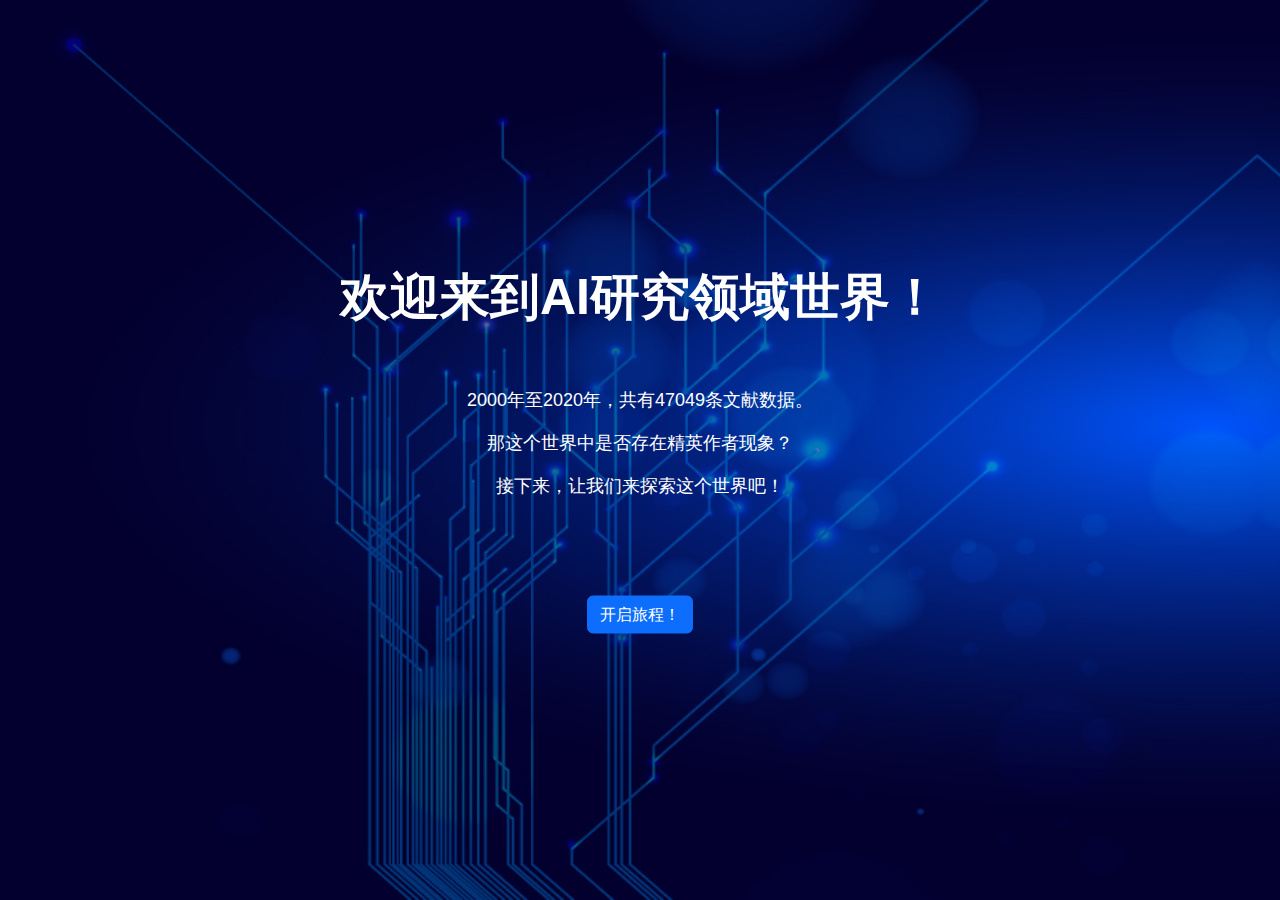
==== index.html @ 8c7109ee "Initial commit" ====
<!DOCTYPE html>
<html lang="en">
<head>
    <meta charset="UTF-8">
    <meta name="viewport" content="width=device-width, initial-scale=1.0">
    <title>欢迎页</title>
    <!-- Bootstrap CSS -->
    <link href="https://cdn.jsdelivr.net/npm/bootstrap@5.1.0/dist/css/bootstrap.min.css" rel="stylesheet">
    <!-- Custom CSS -->
    <link rel="stylesheet" href="css/styles.css">
</head>
<body id="index-page">
    <div class="container-fluid d-flex align-items-center justify-content-center vh-100">
        <div class="index-text-center">
            <h1>欢迎来到AI研究领域世界！</h1>
            <p>2000年至2020年，共有47049条文献数据。</p>
            <p>那这个世界中是否存在精英作者现象？</p>
            <p>接下来，让我们来探索这个世界吧！</p>
            <a href="introduction.html" id="index-start-button" class="btn btn-primary">开启旅程！</a>
        </div>
    </div>

    <!-- Bootstrap Bundle with Popper -->
    <script src="https://cdn.jsdelivr.net/npm/bootstrap@5.1.0/dist/js/bootstrap.bundle.min.js"></script>
</body>
</html>
---- css/styles.css ----
/* Common Styles */
body {
    font-family: Arial, sans-serif;
}

.container-fluid {
    padding: 0;
}

/* Specific Styles for Index Page */
#index-page {
    background-image: url('../data/img/index_background.jpg');
    background-size: cover;
    background-repeat: no-repeat;
    background-attachment: fixed;
    
}

.index-text-center {
    position: absolute;
    top: 50%; /* Adjust top positioning as needed */
    left: 50%; /* Adjust left positioning as needed */
    transform: translate(-50%, -50%); /* Center the text vertically and horizontally */
    text-align: center; /* Align the text center */
    color: white; /* Set text color */
}

.index-text-center h1 {
    font-size: 50px; /* Adjust font size as needed */
    margin-bottom: 60px; /* Adjust spacing between text elements */
    font-weight: bold;
}

.index-text-center p {
    font-size: 18px; /* Adjust font size as needed */
}

#index-start-button {
    margin-top: 80px;
}

/* Specific Styles for Introduction Page */
#introduction-page {
    background-color: #03002F;
}

#introduction-text {
    color: #f8f9fa;
}

#introduction-text h1 {
    margin: 20px;
    font-weight: bold;
    text-align: center;
    color: #f8f9fa;
}

#introduction-text h2 {
    margin: 20px;
    font-weight: bold;
    text-align: left;
    color: #f8f9fa;
}

#introduction-text p.desc1 {
    text-align: center;
    color: #f8f9fa;
}

#introduction-text p {
    text-align: left;
    color: #f8f9fa;
}

#journal-bin-button {
    margin-top: 20px;
    margin-bottom: 10px;
    margin-left: 20px;
}

/* Specific Styles for Journal Page */
#journal-page {
    background-color: #03002F;
}

#journal-text {
    color: #f8f9fa;
}

#journal-text h1 {
    margin: 20px;
    font-weight: bold;
    text-align: center;
    color: #f8f9fa;
}

#journal-text h2 {
    margin: 20px;
    font-weight: bold;
    text-align: left;
    color: #f8f9fa;
}

#journal-text p {
    text-align: left;
    color: #f8f9fa;
}

.journal-chart {
    font: 10px sans-serif;
    width: 100%;
}
.bar {
    fill: rgb(148, 192, 227);
}
.bar:hover {
    fill: orange;
}
.axis {
    font: 10px sans-serif;
}
.axis path,
.axis line {
    fill: none;
    stroke: #000;
    shape-rendering: crispEdges;
}
.legend {
    font-size: 12px;
    display: inline-block;
    padding: 6px;
}
.tooltip {
    position: absolute;
    text-align: center;
    width: 80px;
    height: auto;
    padding: 2px;
    font: 12px sans-serif;
    background: lightsteelblue;
    border: 0px;
    border-radius: 8px;
    pointer-events: none;
    opacity: 0;
}


/* Specific Styles for Topic Page */
#topic-page {
    background-color: #03002F;
}

.chart-container {
    flex: 1;
    display: flex;
    flex-direction: column;
    align-items: left;
    margin-left: 20px;
}

.topic-chart1-container,
.topic-chart2-container {
    width: 100%;
    height: 400px;
}


#topic-text {
    color: #f8f9fa;
}

#topic-text h1 {
    margin: 20px;
    font-weight: bold;
    text-align: center;
    color: #f8f9fa;
}

#topic-text h2 {
    margin: 20px;
    font-weight: bold;
    text-align: left;
    color: #f8f9fa;
}

#topic-text p {
    text-align: left;
    color: #f8f9fa;
}

/* Specific Styles for Map Page */
#map-page {
    background-color: #03002F;
}

#map-text {
    color: #f8f9fa;
}

#map-text h1 {
    margin: 20px;
    font-weight: bold;
    text-align: center;
    color: #f8f9fa;
}

#map-text h2 {
    margin: 20px;
    font-weight: bold;
    text-align: left;
    color: #f8f9fa;
}

#map-text p {
    text-align: left;
    color: #f8f9fa;
}

#map-chart {
    width: 100%;
    height: 600px;
}

.end-button {
    position: fixed;
    bottom: 20px;
    right: 20px;
    z-index: 1000;
}

/* Specific Styles for End Page */
#end-page {
    background-image: url('../data/img/index_background.jpg');
    background-size: cover;
    background-repeat: no-repeat;
    background-attachment: fixed;
    
}

.end-text-center {
    position: absolute;
    top: 50%; /* Adjust top positioning as needed */
    left: 50%; /* Adjust left positioning as needed */
    transform: translate(-50%, -50%); /* Center the text vertically and horizontally */
    text-align: center; /* Align the text center */
    color: white; /* Set text color */
}

.end-text-center h1 {
    font-size: 50px; /* Adjust font size as needed */
    font-weight: bold;
}

.end-text-center p {
    margin:20px;
    font-size: 14px; /* Adjust font size as needed */
    text-align: justify-left;
}

#end-start-button {
    margin:10px;
}
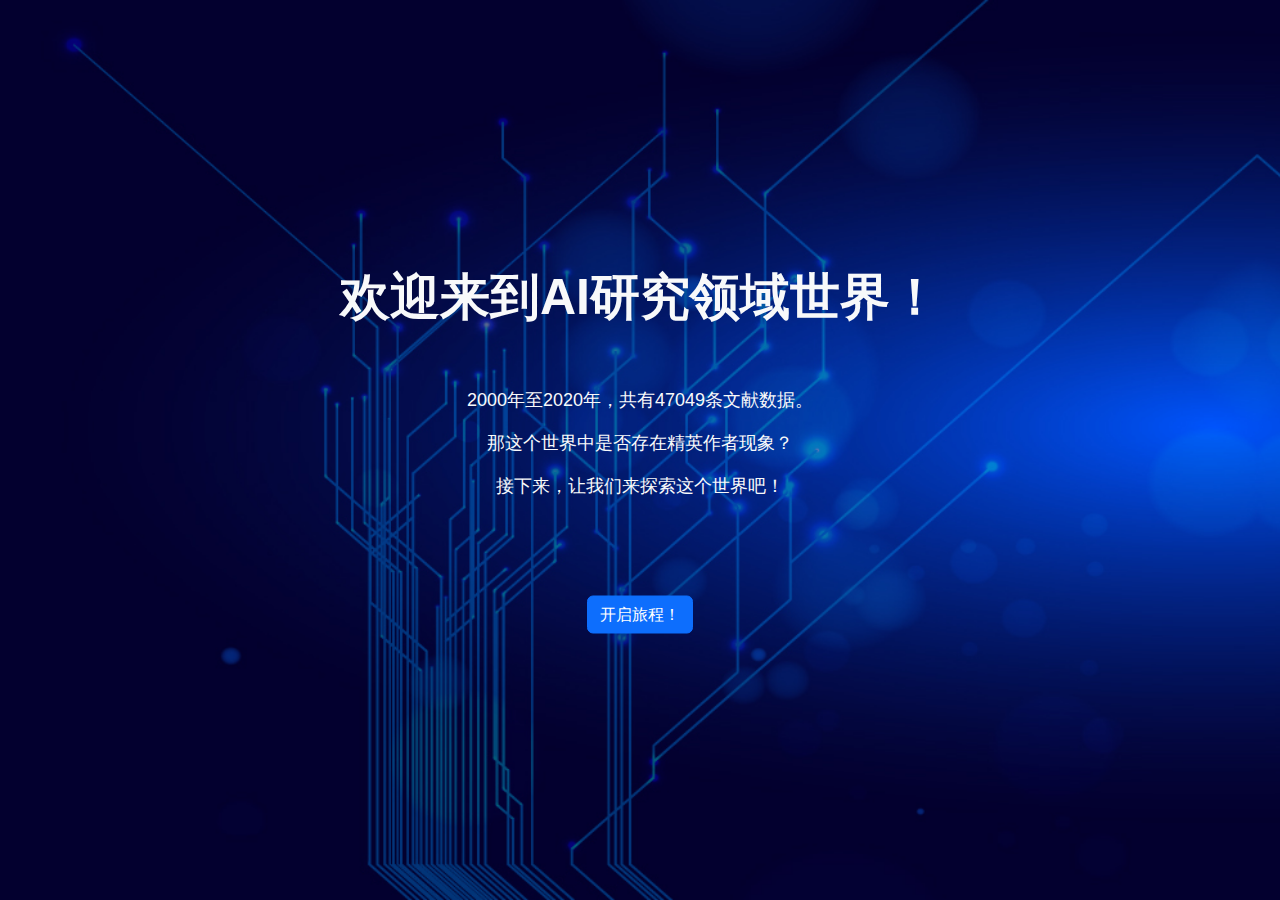
==== commit 384fc913: "updated_webpage" ====
--- a/index.html
+++ b/index.html
@@ -16,7 +16,7 @@
             <p>2000年至2020年，共有47049条文献数据。</p>
             <p>那这个世界中是否存在精英作者现象？</p>
             <p>接下来，让我们来探索这个世界吧！</p>
-            <a href="introduction.html" id="index-start-button" class="btn btn-primary">开启旅程！</a>
+            <a href="transition.html" id="index-start-button" class="btn btn-primary">开启旅程！</a>
         </div>
     </div>
 
--- a/css/styles.css
+++ b/css/styles.css
@@ -1,10 +1,19 @@
 /* Common Styles */
 body {
-    font-family: Arial, sans-serif;
+    font-family:
+    -apple-system,
+    BlinkMacSystemFont,
+    "Segoe UI",
+    Roboto,
+    "Helvetica Neue", Arial,
+    "Noto Sans",
+    "Liberation Sans",
+    sans-serif,
+    "Apple Color Emoji", "Segoe UI Emoji", "Segoe UI Symbol", "Noto Color Emoji";
 }
 
 .container-fluid {
-    padding: 0;
+    padding: 10px;
 }
 
 /* Specific Styles for Index Page */
@@ -22,7 +31,7 @@
     left: 50%; /* Adjust left positioning as needed */
     transform: translate(-50%, -50%); /* Center the text vertically and horizontally */
     text-align: center; /* Align the text center */
-    color: white; /* Set text color */
+    color: #f8f9fa; /* Set text color */
 }
 
 .index-text-center h1 {
@@ -39,6 +48,65 @@
     margin-top: 80px;
 }
 
+
+/* Specific Styles for Transition Page */
+#transition-page {
+    margin: 0;
+    padding: 0;
+    overflow: hidden;
+    font-family: Arial, sans-serif;
+    background: #03002F;
+}
+
+#floating-words {
+    position: absolute;
+    top: 0;
+    left: 0;
+    width: 100%;
+    height: 100%;
+    pointer-events: none;
+}
+
+.word {
+    position: absolute;
+    font-size: 2em;
+    color: #f8f9fa;
+    white-space: nowrap;
+    animation: float 10s infinite linear;
+}
+
+#transition-page p{
+    color:aliceblue;
+}
+
+@keyframes float {
+    0% {
+        transform: translateY(100vh);
+    }
+    100% {
+        transform: translateY(-100vh);
+    }
+}
+
+#transition-next-btn {
+    display: none;
+    position: absolute;
+    top: 50%;
+    left: 50%;
+    transform: translate(-50%, -50%);
+    padding: 10px 20px;
+    font-size: 1.2em;
+    background-color: #007bff;
+    color: #fff;
+    border: none;
+    cursor: pointer;
+    border-radius: 10px;
+}
+
+#transition-next-btn:hover {
+    background-color: #0056b3;
+}
+
 /* Specific Styles for Introduction Page */
 #introduction-page {
     background-color: #03002F;
@@ -49,34 +117,91 @@
 }
 
 #introduction-text h1 {
-    margin: 20px;
-    font-weight: bold;
-    text-align: center;
-    color: #f8f9fa;
+    font-weight: bold;
+    text-align: left;
+    color: #f8f9fa;
+    margin-top: 20px;
+    margin-bottom: 10px;
 }
 
 #introduction-text h2 {
-    margin: 20px;
-    font-weight: bold;
-    text-align: left;
-    color: #f8f9fa;
-}
-
-#introduction-text p.desc1 {
-    text-align: center;
-    color: #f8f9fa;
+    font-weight: bold;
+    text-align: left;
+    color: #f8f9fa;
+    margin-top: 20px;
+    margin-bottom: 10px;
 }
 
 #introduction-text p {
     text-align: left;
     color: #f8f9fa;
+    margin-top: 10px;
+    margin-bottom: 20px;
 }
 
 #journal-bin-button {
-    margin-top: 20px;
-    margin-bottom: 10px;
-    margin-left: 20px;
-}
+    margin-top: 10px;
+    margin-bottom: 10px;
+    margin-left: 10px;
+}
+
+#introduction-page.legend {
+    color: #f8f9fa;
+}
+
+/* Specific Styles for Author Page */
+#author-page {
+    background: #03002F;
+
+}
+
+#author-text label {
+    color: #f8f9fa;
+    margin-left: 10px;
+}
+
+#author-text h1, h2 {
+    color: #f8f9fa;
+    margin-top: 20px;
+    margin-bottom: 10px;
+    font-weight: bold;
+}
+
+#author-select {
+    display: block;
+    margin: 10px;
+    padding: 10px;
+    font-size: 16px;
+    color: #f8f9fa;
+    background-color: #03002F;
+}
+
+#author-info {
+    margin: 15px;
+    margin-top: 20px;
+    color: #f8f9fa;
+}
+
+#works-table table {
+    width: 98%;
+    border-collapse: collapse;
+    margin: 10px;
+    border: 1px solid #f8f9fa;
+}
+
+#works-table td {
+    text-align: left;
+    color: #f8f9fa;
+    border: 1px solid #f8f9fa;
+}
+
+#works-table th {
+    background-color: #03002F;
+    text-align: left;
+    color: #f8f9fa;
+    border: 1px solid #f8f9fa;
+}
+
 
 /* Specific Styles for Journal Page */
 #journal-page {
@@ -88,22 +213,24 @@
 }
 
 #journal-text h1 {
-    margin: 20px;
     font-weight: bold;
     text-align: center;
     color: #f8f9fa;
 }
 
 #journal-text h2 {
-    margin: 20px;
-    font-weight: bold;
-    text-align: left;
-    color: #f8f9fa;
+    font-weight: bold;
+    text-align: left;
+    color: #f8f9fa;
+    margin-top: 20px;
+    margin-bottom: 10px;
 }
 
 #journal-text p {
     text-align: left;
     color: #f8f9fa;
+    margin-top: 10px;
+    margin-bottom: 20px;
 }
 
 .journal-chart {
@@ -144,18 +271,18 @@
     opacity: 0;
 }
 
-
 /* Specific Styles for Topic Page */
 #topic-page {
     background-color: #03002F;
 }
 
 .chart-container {
+    position: relative; /* Set the container as relative positioning */
     flex: 1;
     display: flex;
     flex-direction: column;
     align-items: left;
-    margin-left: 20px;
+    margin-left: 10px;
 }
 
 .topic-chart1-container,
@@ -164,31 +291,126 @@
     height: 400px;
 }
 
-
 #topic-text {
     color: #f8f9fa;
+    position: relative;
 }
 
 #topic-text h1 {
-    margin: 20px;
     font-weight: bold;
     text-align: center;
     color: #f8f9fa;
+    margin-top: 10px;
+    margin-bottom: 10px;
 }
 
 #topic-text h2 {
-    margin: 20px;
-    font-weight: bold;
-    text-align: left;
-    color: #f8f9fa;
+    font-weight: bold;
+    text-align: left;
+    color: #f8f9fa;
+    margin-top: 20px;
+    margin-bottom: 10px;
 }
 
 #topic-text p {
     text-align: left;
     color: #f8f9fa;
-}
-
-/* Specific Styles for Map Page */
+    margin-top: 10px;
+    margin-bottom: 20px;
+}
+
+#elite-chart,
+#nonelite-chart {
+    width: 50%; /* Set the width to 50% to render side by side */
+    display: inline-block; /* Display as inline-block to render side by side */
+}
+
+
+
+/* Specific Styles for Network Page */
+#network-page {
+    background-color: #03002F;
+}
+#network-chart .node.elite { 
+    fill: #c21a09; 
+}
+#network-chart .node.non-elite { 
+    fill: #daa520; 
+}
+#network-chart .link { 
+    stroke: #999; 
+    stroke-opacity: 0.6; 
+}
+#network-chart .legend { 
+    font-size: 12px; 
+}
+#network-chart .legend rect { 
+    stroke: black; 
+    stroke-width: 1px; 
+}
+#network-chart .svg {  
+    width: 100%;
+    height: 100vh; 
+}
+
+#network-page #loading-message {
+    position: fixed;
+    top: 50%;
+    left: 50%;
+    transform: translate(-50%, -50%);
+    background-color: rgba(255, 255, 255, 0.8);
+    border-radius: 5px;
+    text-align: center;
+    padding-top: 11px;
+    padding-left: 10px;
+    padding-right: 10px;
+    box-shadow: 0px 0px 10px rgba(0, 0, 0, 0.3);
+    z-index: 1000;
+    display: none;
+}
+
+@keyframes blink {
+    0% {
+        opacity: 0.2;
+    }
+    50% {
+        opacity: 1;
+    }
+    100% {
+        opacity: 0.2;
+    }
+}
+
+#network-page #loading-message .loading-text {
+    animation: blink 1s infinite;
+}
+
+#network-text h1 {
+    font-weight: bold;
+    text-align: center;
+    color: #f8f9fa;
+    margin-top: 20px;
+    margin-bottom: 10px;
+}
+
+#network-text h2 {
+    font-weight: bold;
+    text-align: left;
+    color: #f8f9fa;
+    margin-top: 20px;
+    margin-bottom: 10px;
+}
+
+#network-text-desc p {
+    text-align: left;
+    color: #f8f9fa;
+    margin-top: 10px;
+    margin-bottom: 20px;
+}
+
+
+
+/* Specific Styles for Institution Page */
 #map-page {
     background-color: #03002F;
 }
@@ -198,27 +420,87 @@
 }
 
 #map-text h1 {
-    margin: 20px;
     font-weight: bold;
     text-align: center;
     color: #f8f9fa;
+    margin-top: 20px;
+    margin-bottom: 10px;
 }
 
 #map-text h2 {
-    margin: 20px;
-    font-weight: bold;
-    text-align: left;
-    color: #f8f9fa;
+    font-weight: bold;
+    text-align: left;
+    color: #f8f9fa;
+    margin-top: 20px;
+    margin-bottom: 10px;
 }
 
 #map-text p {
     text-align: left;
     color: #f8f9fa;
+    margin-top: 10px;
+    margin-bottom: 20px;
 }
 
 #map-chart {
     width: 100%;
-    height: 600px;
+    height: 400px;
+}
+
+#map-page .legend {
+    background: #f8f9fa;
+    padding: 10px;
+    line-height: 18px;
+    color: #333;
+}
+
+#map-page .legend i {
+    width: 18px;
+    height: 18px;
+    float: left;
+    margin-right: 8px;
+    opacity: 0.7;
+}
+
+#country-select {
+    margin: 10px;
+}
+
+.institution-chart-container {
+    width: 45%; /* Adjust as needed */
+    display: inline-block;
+    margin-right: 10px; /* Adjust spacing between charts */
+    margin-bottom: 20px; /* Adjust vertical spacing */
+}
+
+/* Responsive design: For smaller screens, adjust the layout */
+@media (max-width: 1024px) {
+    .institution-chart-container {
+        width: 100%;
+        display: block;
+        margin-right: 0;
+    }
+
+    #institution-select {
+        margin: 10px;
+        width: 100%;
+    }
+}
+
+#institution-select {
+    margin: 10px;
+}
+
+#map-text table {
+    width: 100%;
+    border-collapse: collapse;
+    margin-top: 5px;
+    margin-bottom: 20px;
+}
+map-text th, td {
+    border: 1px solid #ddd;
+    padding: 8px;
+    text-align: left;
 }
 
 .end-button {
@@ -243,17 +525,24 @@
     left: 50%; /* Adjust left positioning as needed */
     transform: translate(-50%, -50%); /* Center the text vertically and horizontally */
     text-align: center; /* Align the text center */
-    color: white; /* Set text color */
+    color: #f8f9fa; /* Set text color */
 }
 
 .end-text-center h1 {
     font-size: 50px; /* Adjust font size as needed */
     font-weight: bold;
+    margin: 20px;
+}
+
+.end-text-center h3 {
+    font-size: 25px; /* Adjust font size as needed */
+    font-weight: 500;
+    margin-bottom: 20px;
 }
 
 .end-text-center p {
     margin:20px;
-    font-size: 14px; /* Adjust font size as needed */
+    font-size: 16px; /* Adjust font size as needed */
     text-align: justify-left;
 }
 
